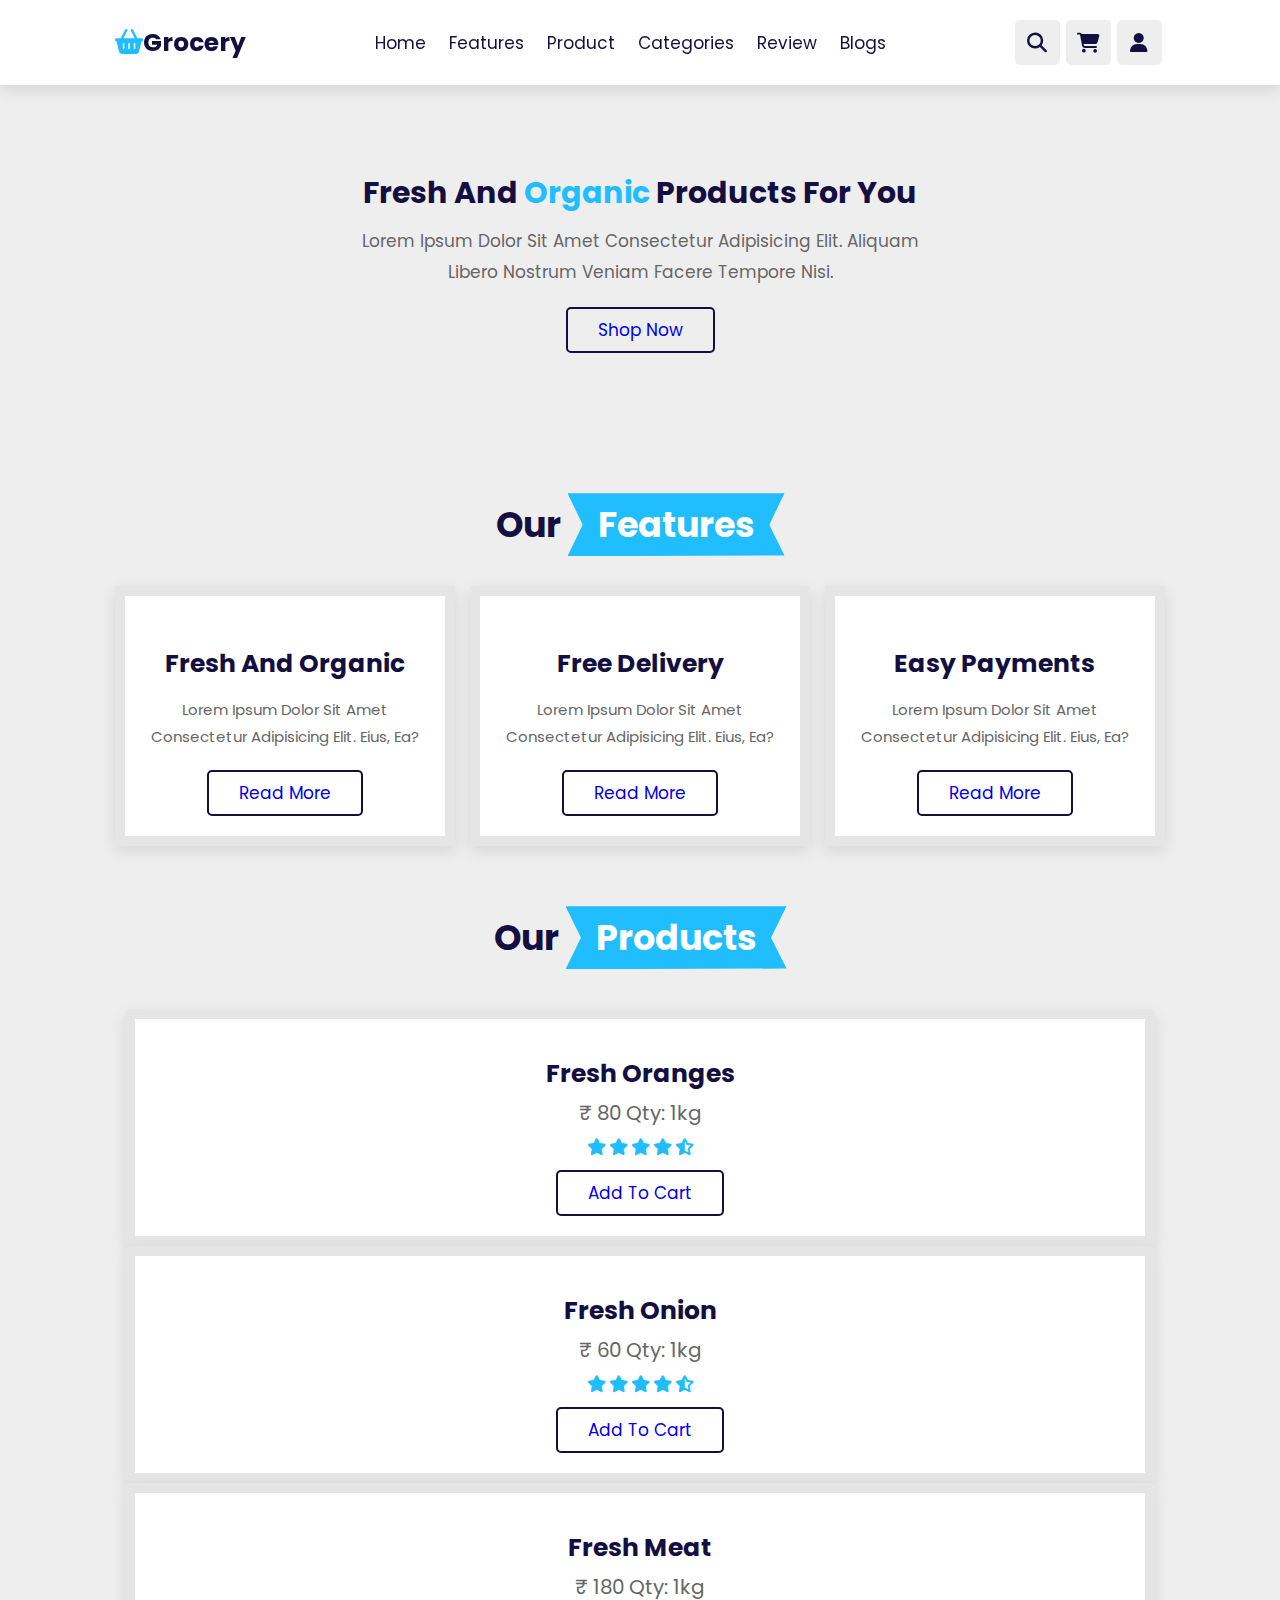
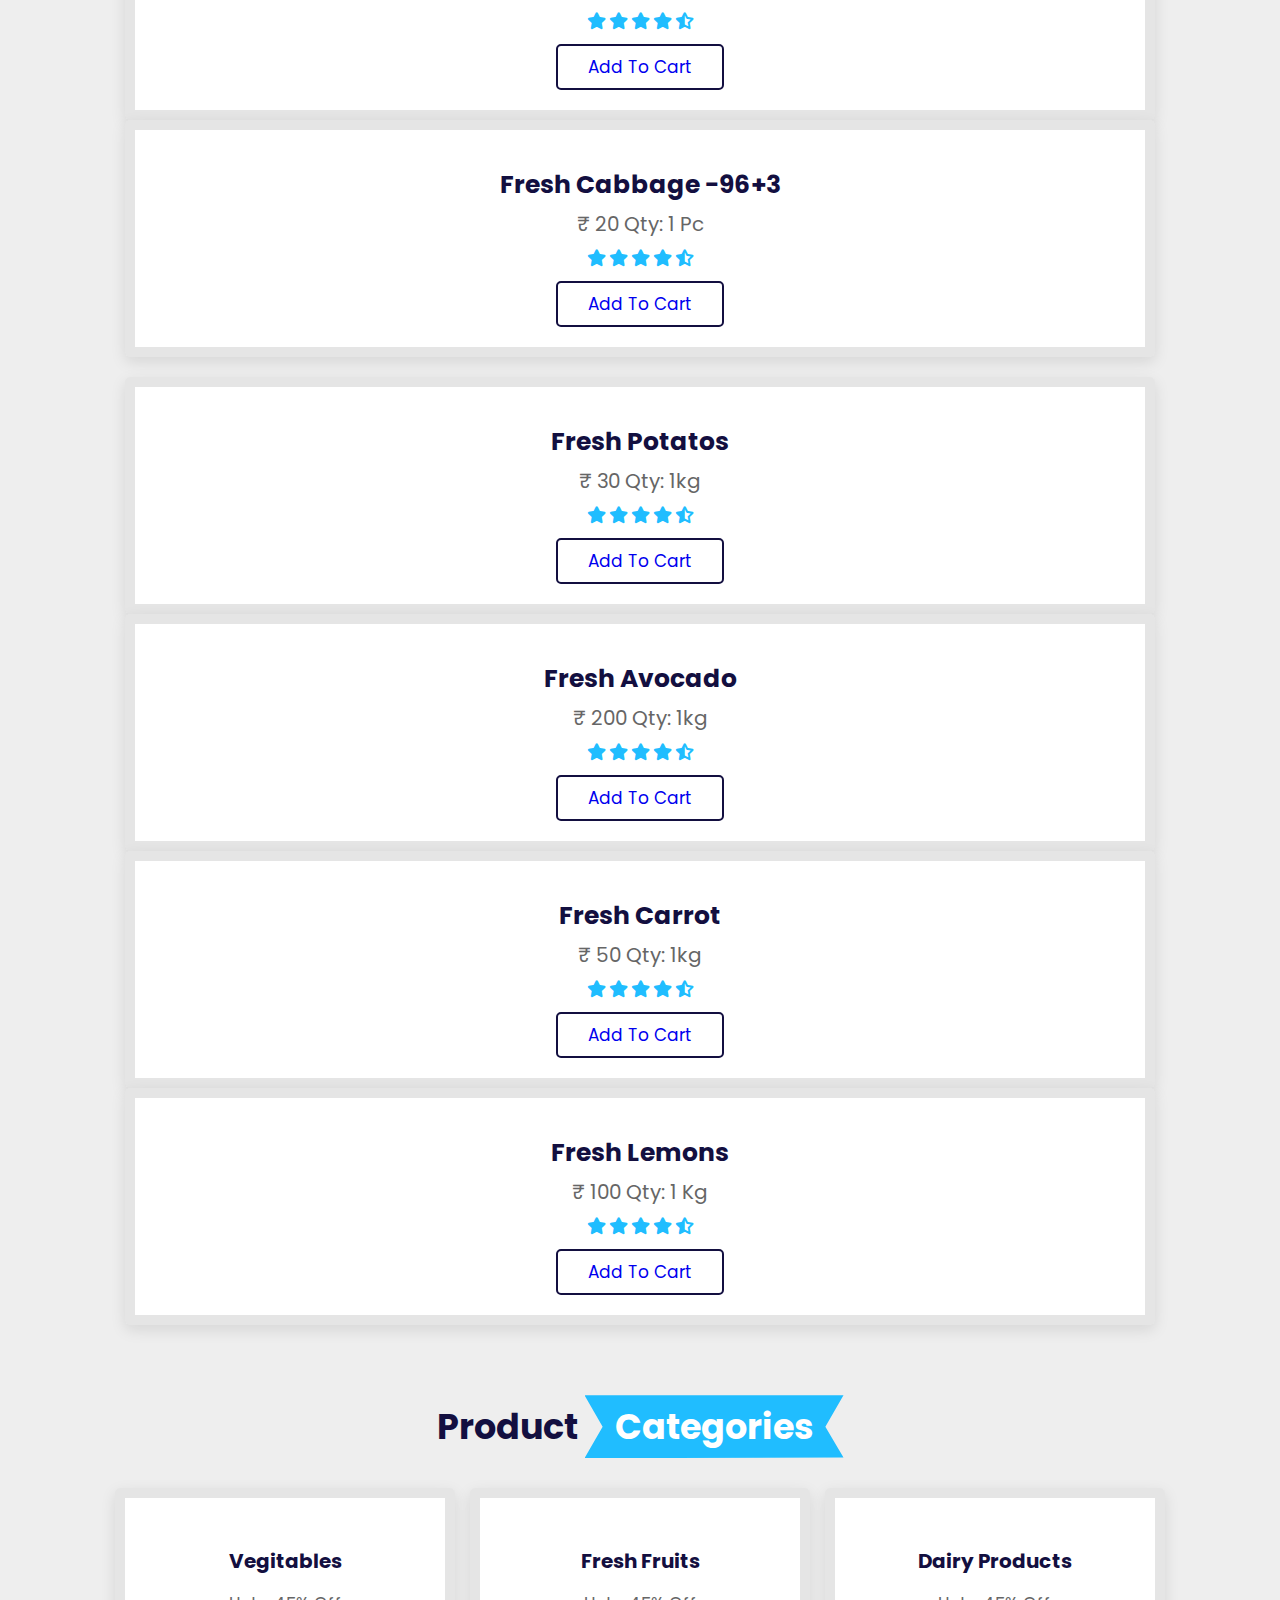
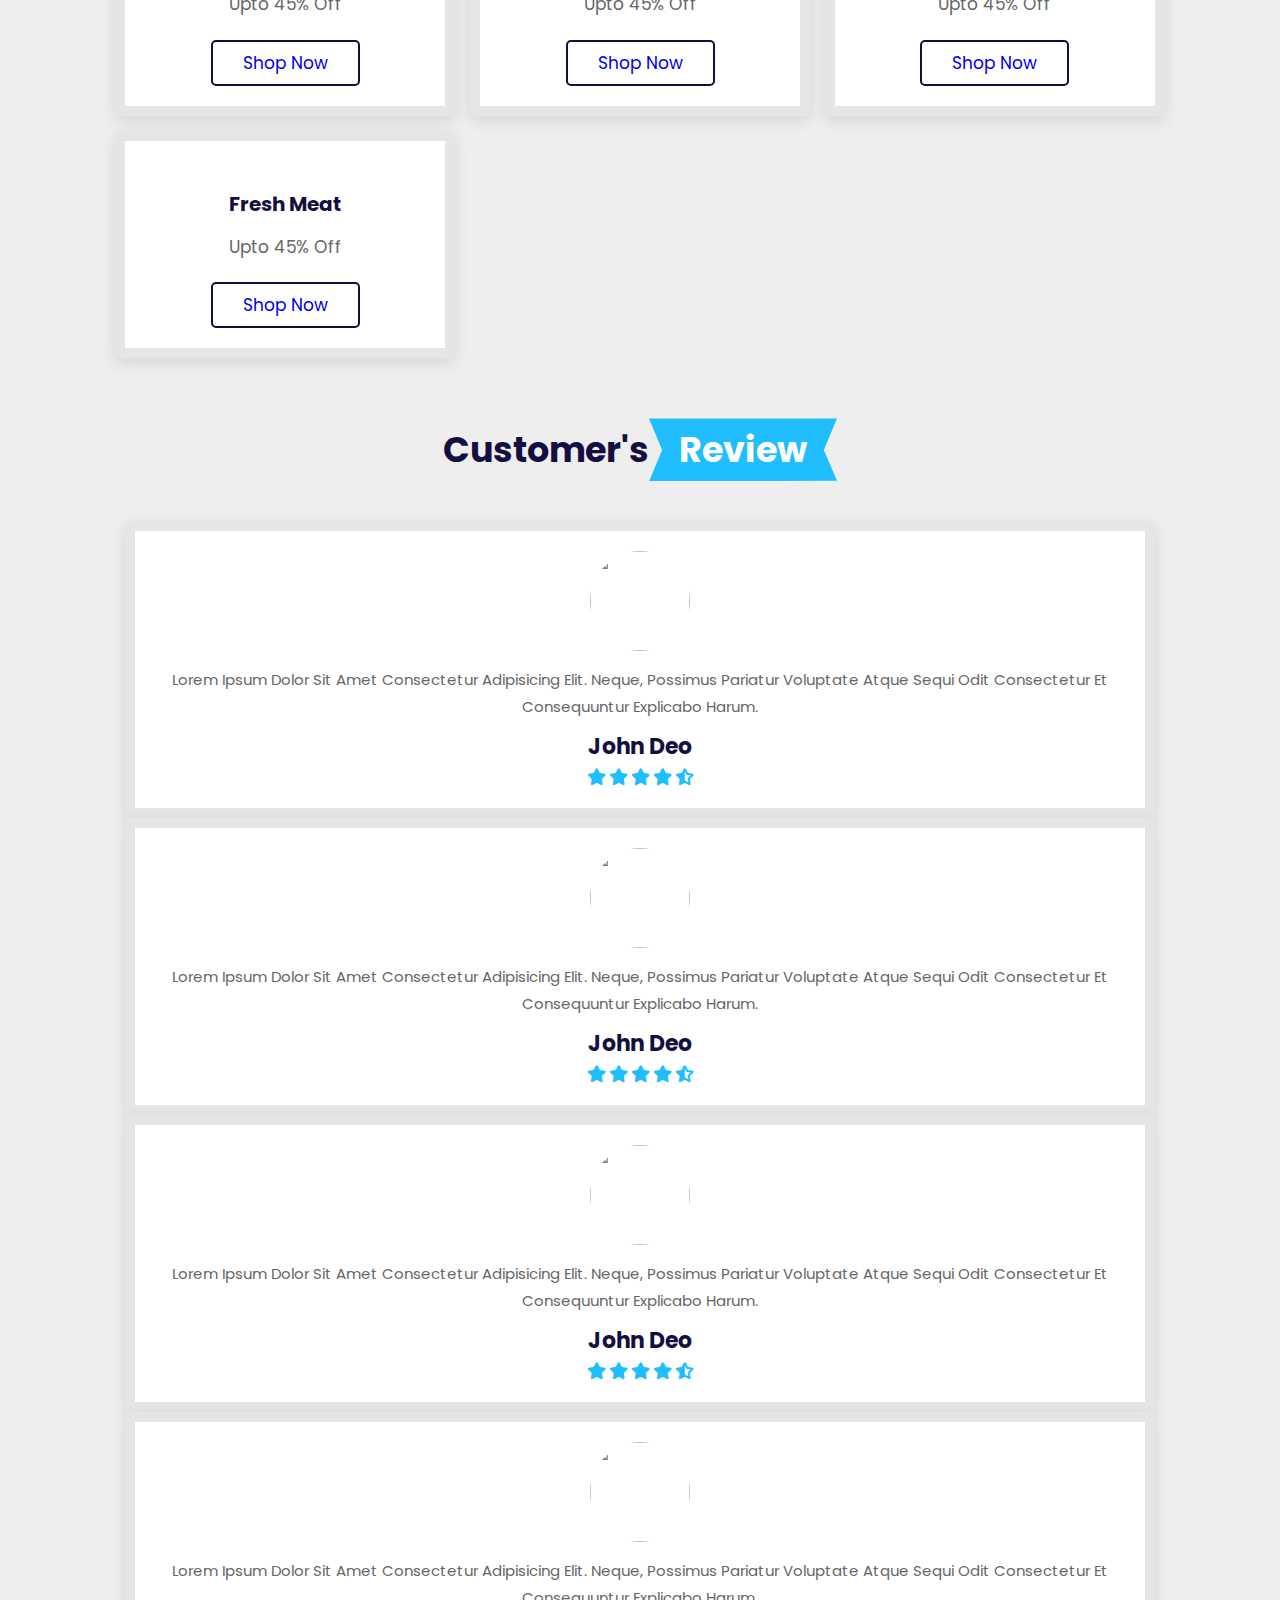
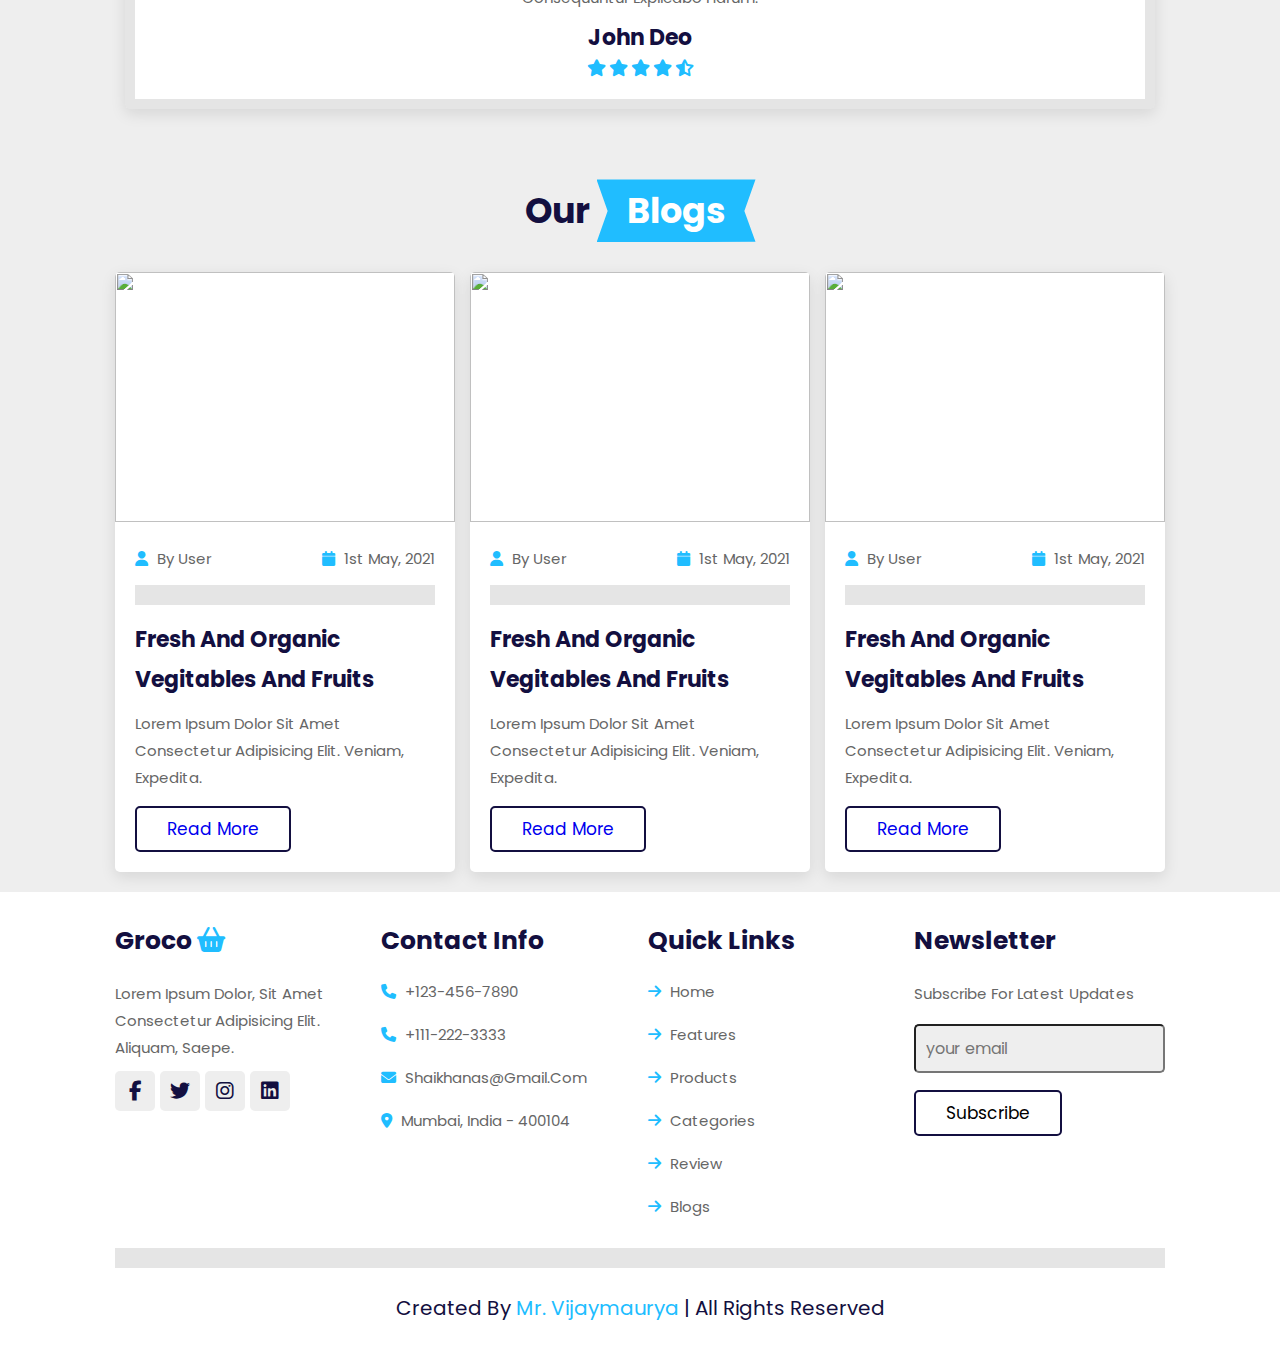
==== index.html @ 81fbfe4c "initial stage" ====
<!DOCTYPE html>
<html lang="en">
<head>
    <meta charset="UTF-8">
    <meta http-equiv="X-UA-Compatible" content="IE=edge">
    <meta name="viewport" content="width=device-width, initial-scale=1.0">
    <title>Grocery Store</title>

    <link rel="stylesheet" href="https://unpkg.com/swiper@7/swiper-bundle.min.css" />
    <!-- font awesome cdn  link -->
    <link rel="stylesheet" href="https://cdnjs.cloudflare.com/ajax/libs/font-awesome/6.2.1/css/all.min.css">


    <!-- Typed cdn -->

    <script src="https://cdn.jsdelivr.net/npm/typed.js@2.0.12"></script>
    <!-- Css link -->
    <link rel="stylesheet" href="style.css">

</head> 
<body>
    <!-- header section -->
    <header class="header">
        <a href="#" class="logo"><i class="fas fa-shopping-basket"></i>Grocery</a>

        <nav class="navbar">
            <a href="#home">Home</a>
            <a href="#features">Features</a>
            <a href="#products">Product</a>
            <a href="#categories">Categories</a>
            <a href="#review"">Review</a>
            <a href="#blog">Blogs</a>
        </nav>

        <div class="icons">
            <div class="fas fa-bars" id="menu-btn"></div>
            <div class="fas fa-search" id="search-btn"></div>
            <div class="fas fa-shopping-cart" id="cart-btn"></div>
            <div class="fas fa-user" id="login-btn"></div>
        </div>

        <form action="" class="search-form">

            <input type="search" id="search-box" placeholder="search here....">
            <label for="search-box" class="fas fa-search"></label>
        </form>

        <div class="shopping-cart">
            <div class="box">
                <i class="fas fa-trash"></i>
                <img src="images/cart-img-1.png" alt="">
                <div class="contetnt">
                    <h3>Watermelon</h3>
                    <span class="price">₹ 100 </span>
                    <span class="quantity">qty: 1</span>
                </div>
            </div>

                <div class="box">
                    <i class="fas fa-trash"></i>
                    <img src="images/cart-img-2.png" alt="">
                    <div class="contetnt">
                        <h3>Watermelon</h3>
                        <span class="price">₹ 40 </span>
                        <span class="quantity">qty: 1kg</span>
                    </div>
                </div>

                <div class="box">
                    <i class="fas fa-trash"></i>
                    <img src="images/cart-img-3.png" alt="">
                    <div class="contetnt">
                        <h3>Chicken</h3>
                        <span class="price">₹ 260 </span>
                        <span class="quantity">qty: 1kg</span>
                     </div>
                </div>


                <div class="total">total: ₹400</div>
                <a href="form.html" class="btn" target="_blank">Check out</a>



            </div>
        </div> 



        <form action="" class="login-form">
            <h3>login Now</h3>
            <input type="email" placeholder="your email" class="box">
            <input type="password" placeholder="your password" class="box">
            <p>forget your password <a href="#">click here</a></p>
            <p>don't have an account <a href="#">create now</a> </p>
            <input type="submit" value="login now"  class="btn">
        </form>
    </header> 

    <!-- Header Ends Here  -->
    

    <!-- Home Sections Starts  -->
    <section class="home" id="home">
        <div class="content">
            <h3 id="element" >fresh and <span>organic</span> products for you</h3>
        <p>Lorem ipsum dolor sit amet consectetur adipisicing elit. Aliquam libero nostrum veniam facere tempore nisi.</p>
        
            <a href="#" class="btn">shop now</a>
        </div>
    </section>
    <!-- Home Sections End Here  -->

    <!-- Features Sections Start here  -->

    <section class="features" id="features">
        <h1 class="heading">our <span>features</span></h1>

        <div class="box-container">
            <div class="box">
                <img src="images/feature-img-1.png" alt="">
                <h3>fresh and organic</h3>
                <p>Lorem ipsum dolor sit amet consectetur adipisicing elit. Eius, ea?</p>
                <a href="#" class="btn">read more</a>
            </div>

            <div class="box">
                <img src="images/feature-img-2.png" alt="">
                <h3>free Delivery</h3>
                <p>Lorem ipsum dolor sit amet consectetur adipisicing elit. Eius, ea?</p>
                <a href="#" class="btn">read more</a>
            </div>

            <div class="box">
                <img src="images/feature-img-3.png" alt="">
                <h3>easy payments</h3>
                <p>Lorem ipsum dolor sit amet consectetur adipisicing elit. Eius, ea?</p>
                <a href="#" class="btn">read more</a>
            </div>

        </div>
    </section>

    <!-- Features Sections Ends Here  -->


    <!-- Products section start Here   -->

    <section class="products" id="products">
        <h1 class="heading">our <span>products</span> </h1>

        <div class="swiper product-slider">
            <div class="swiper-wrapper">
                <div class="swiper-slide box">
                    <img src="images/product-1.png" alt="">
                    <h3>fresh oranges</h3>
                    <div class="prices">₹ 80 Qty: 1kg</div>
                    <div class="stars">
                        <i class="fas fa-star"></i>
                        <i class="fas fa-star"></i>
                        <i class="fas fa-star"></i>
                        <i class="fas fa-star"></i>
                        <i class="fas fa-star-half-alt"></i>
                    </div>
                    <a href="#" class="btn">add to cart</a>
                </div>



                <div class="swiper-slide box">
                    <img src="images/product-2.png" alt="">
                    <h3>fresh onion</h3>
                    <div class="prices">₹ 60 Qty: 1kg</div>
                    <div class="stars">
                        <i class="fas fa-star"></i>
                        <i class="fas fa-star"></i>
                        <i class="fas fa-star"></i>
                        <i class="fas fa-star"></i>
                        <i class="fas fa-star-half-alt"></i>
                    </div>
                    <a href="#" class="btn">add to cart</a>
                </div>


                <div class="swiper-slide box">
                    <img src="images/product-3.png" alt="">
                    <h3>fresh meat</h3>
                    <div class="prices">₹ 180 Qty: 1kg</div>
                    <div class="stars">
                        <i class="fas fa-star"></i>
                        <i class="fas fa-star"></i>
                        <i class="fas fa-star"></i>
                        <i class="fas fa-star"></i>
                        <i class="fas fa-star-half-alt"></i>
                    </div>
                    <a href="#" class="btn">add to cart</a>
                </div>

                <div class="swiper-slide box">
                    <img src="images/product-4.png" alt="">
                    <h3>fresh cabbage -96+3

                    </h3>
                    <div class="prices">₹ 20 Qty: 1 pc</div>
                    <div class="stars">
                        <i class="fas fa-star"></i>
                        <i class="fas fa-star"></i>
                        <i class="fas fa-star"></i>
                        <i class="fas fa-star"></i>
                        <i class="fas fa-star-half-alt"></i>
                    </div>
                    <a href="#" class="btn">add to cart</a>
                </div>


            </div>
        </div>



        <div class="swiper product-slider">
            <div class="swiper-wrapper">
                <div class="swiper-slide box">
                    <img src="images/product-5.png" alt="">
                    <h3>fresh potatos</h3>
                    <div class="prices">₹ 30 Qty: 1kg</div>
                    <div class="stars">
                        <i class="fas fa-star"></i>
                        <i class="fas fa-star"></i>
                        <i class="fas fa-star"></i>
                        <i class="fas fa-star"></i>
                        <i class="fas fa-star-half-alt"></i>
                    </div>
                    <a href="#" class="btn">add to cart</a>
                </div>



                <div class="swiper-slide box">
                    <img src="images/product-6.png" alt="">
                    <h3>fresh Avocado</h3>
                    <div class="prices">₹ 200 Qty: 1kg</div>
                    <div class="stars">
                        <i class="fas fa-star"></i>
                        <i class="fas fa-star"></i>
                        <i class="fas fa-star"></i>
                        <i class="fas fa-star"></i>
                        <i class="fas fa-star-half-alt"></i>
                    </div>
                    <a href="#" class="btn">add to cart</a>
                </div>


                <div class="swiper-slide box">
                    <img src="images/product-7.png" alt="">
                    <h3>fresh Carrot</h3>
                    <div class="prices">₹ 50 Qty: 1kg</div>
                    <div class="stars">
                        <i class="fas fa-star"></i>
                        <i class="fas fa-star"></i>
                        <i class="fas fa-star"></i>
                        <i class="fas fa-star"></i>
                        <i class="fas fa-star-half-alt"></i>
                    </div>
                    <a href="#" class="btn">add to cart</a>
                </div>

                <div class="swiper-slide box">
                    <img src="images/product-8.png" alt="">
                    <h3>fresh lemons</h3>
                    <div class="prices">₹ 100 Qty: 1 kg</div>
                    <div class="stars">
                        <i class="fas fa-star"></i>
                        <i class="fas fa-star"></i>
                        <i class="fas fa-star"></i>
                        <i class="fas fa-star"></i>
                        <i class="fas fa-star-half-alt"></i>
                    </div>
                    <a href="#" class="btn">add to cart</a>
                </div>


            </div>
        </div>
    </section>

    <!-- Products section Ends Here   -->



    <!-- Categories  start here -->

    <section class="categories" id="categories">

        <h1 class="heading"> product <span>categories</span> </h1>
    
        <div class="box-container">
    
            <div class="box">
                <img src="images/cat-1.png" alt="">
                <h3>vegitables</h3>
                <p>upto 45% off</p>
                <a href="#" class="btn">shop now</a>
            </div>
    
            <div class="box">
                <img src="images/cat-2.png" alt="">
                <h3>fresh fruits</h3>
                <p>upto 45% off</p>
                <a href="#" class="btn">shop now</a>
            </div>
    
            <div class="box">
                <img src="images/cat-3.png" alt="">
                <h3>dairy products</h3>
                <p>upto 45% off</p>
                <a href="#" class="btn">shop now</a>
            </div>
    
            <div class="box">
                <img src="images/cat-4.png" alt="">
                <h3>fresh meat</h3>
                <p>upto 45% off</p>
                <a href="#" class="btn">shop now</a>
            </div>

            
            <!-- <div class="box">
                <img src="images/cat-5.png" alt="">
                <h3>Chocolates</h3>
                <p>upto 15% off</p>
                <a href="#" class="btn">shop now</a>
            </div> -->
    
        </div>
    
    </section>
        <!-- Categories Sections ends here  -->

        <!-- Review Sections Start here  -->
        <section class="review" id="review">

            <h1 class="heading">customer's<span>review</span> </h1>
            <div class="swiper review-slider">
                  <div class="swiper-wrapper swiper-slide">
                        <div class="swiper-slide box">
                            <img src="images/pic-1.png" alt="">
                            <p>Lorem ipsum dolor sit amet consectetur adipisicing elit.
                            Neque, possimus pariatur voluptate atque sequi odit consectetur et consequuntur explicabo harum.</p>    

                            <h3>john deo</h3>
                            <div class="stars">
                                <i class="fas fa-star"></i>
                                <i class="fas fa-star"></i>
                                <i class="fas fa-star"></i>
                                <i class="fas fa-star"></i>
                                <i class="fas fa-star-half-alt"></i>
                            </div>
                        </div>

                        <div class="swiper-slide box">
                            <img src="images/pic-2.png" alt="">
                            <p>Lorem ipsum dolor sit amet consectetur adipisicing elit.
                            Neque, possimus pariatur voluptate atque sequi odit consectetur et consequuntur explicabo harum.</p>    

                            <h3>john deo</h3>
                            <div class="stars">
                                <i class="fas fa-star"></i>
                                <i class="fas fa-star"></i>
                                <i class="fas fa-star"></i>
                                <i class="fas fa-star"></i>
                                <i class="fas fa-star-half-alt"></i>
                            </div>
                        </div>

                        <div class="swiper-slide box">
                            <img src="images/pic-3.png" alt="">
                            <p>Lorem ipsum dolor sit amet consectetur adipisicing elit.
                            Neque, possimus pariatur voluptate atque sequi odit consectetur et consequuntur explicabo harum.</p>    

                            <h3>john deo</h3>
                            <div class="stars">
                                <i class="fas fa-star"></i>
                                <i class="fas fa-star"></i>
                                <i class="fas fa-star"></i>
                                <i class="fas fa-star"></i>
                                <i class="fas fa-star-half-alt"></i> 
                            </div>
                        </div>
                        <div class="swiper-slide box">
                            <img src="images/pic-4.png" alt="">
                            <p>Lorem ipsum dolor sit amet consectetur adipisicing elit.
                            Neque, possimus pariatur voluptate atque sequi odit consectetur et consequuntur explicabo harum.</p>    

                            <h3>john deo</h3>
                            <div class="stars">
                                <i class="fas fa-star"></i>
                                <i class="fas fa-star"></i>
                                <i class="fas fa-star"></i>
                                <i class="fas fa-star"></i>
                                <i class="fas fa-star-half-alt"></i> 
                            </div>
                        </div>


                  </div>
            </div>
        </section>

        <!-- Review Sections Ends here  -->
        <!-- blogs section starts  -->

<section class="blogs" id="blog">

    <h1 class="heading"> our <span>blogs</span> </h1>

    <div class="box-container">

        <div class="box">
            <img src="images/blog-1.jpg" alt="">
            <div class="content">
                <div class="icons">
                    <a href="#"> <i class="fas fa-user"></i> by user </a>
                    <a href="#"> <i class="fas fa-calendar"></i> 1st may, 2021 </a>
                </div>
                <h3>fresh and organic vegitables and fruits</h3>
                <p>Lorem ipsum dolor sit amet consectetur adipisicing elit. Veniam, expedita.</p>
                <a href="#" class="btn">read more</a>
            </div>
        </div>

        <div class="box">
            <img src="images/blog-2.jpg" alt="">
            <div class="content">
                <div class="icons">
                    <a href="#"> <i class="fas fa-user"></i> by user </a>
                    <a href="#"> <i class="fas fa-calendar"></i> 1st may, 2021 </a>
                </div>
                <h3>fresh and organic vegitables and fruits</h3>
                <p>Lorem ipsum dolor sit amet consectetur adipisicing elit. Veniam, expedita.</p>
                <a href="#" class="btn">read more</a>
            </div>
        </div>

        <div class="box">
            <img src="images/blog-3.jpg" alt="">
            <div class="content">
                <div class="icons">
                    <a href="#"> <i class="fas fa-user"></i> by user </a>
                    <a href="#"> <i class="fas fa-calendar"></i> 1st may, 2021 </a>
                </div>
                <h3>fresh and organic vegitables and fruits</h3>
                <p>Lorem ipsum dolor sit amet consectetur adipisicing elit. Veniam, expedita.</p>
                <a href="#" class="btn">read more</a>
            </div>
        </div>

    </div>

</section>

<!-- blogs section ends -->

<!-- footer section starts  -->

<section class="footer">

    <div class="box-container">

        <div class="box">
            <h3> groco <i class="fas fa-shopping-basket"></i> </h3>
            <p>Lorem ipsum dolor, sit amet consectetur adipisicing elit. Aliquam, saepe.</p>
            <div class="share">
                <a href="#" class="fab fa-facebook-f"></a>
                <a href="#" class="fab fa-twitter"></a>
                <a href="#" class="fab fa-instagram"></a>
                <a href="#" class="fab fa-linkedin"></a>
            </div>
        </div>

        <div class="box">
            <h3>contact info</h3>
            <a href="#" class="links"> <i class="fas fa-phone"></i> +123-456-7890 </a>
            <a href="#" class="links"> <i class="fas fa-phone"></i> +111-222-3333 </a>
            <a href="#" class="links"> <i class="fas fa-envelope"></i> shaikhanas@gmail.com </a>
            <a href="#" class="links"> <i class="fas fa-map-marker-alt"></i> mumbai, india - 400104 </a>
        </div>

        <div class="box">
            <h3>quick links</h3>
            <a href="#" class="links"> <i class="fas fa-arrow-right"></i> home </a>
            <a href="#" class="links"> <i class="fas fa-arrow-right"></i> features </a>
            <a href="#" class="links"> <i class="fas fa-arrow-right"></i> products </a>
            <a href="#" class="links"> <i class="fas fa-arrow-right"></i> categories </a>
            <a href="#" class="links"> <i class="fas fa-arrow-right"></i> review </a>
            <a href="#" class="links"> <i class="fas fa-arrow-right"></i> blogs </a>
        </div>

        <div class="box">
            <h3>newsletter</h3>
            <p>subscribe for latest updates</p>
            <input type="email" placeholder="your email" class="email">
            <input type="submit" value="subscribe" class="btn">
            <img src="images/payment.png" class="payment-img" alt="">
        </div>

    </div>

    <div class="credit"> created by <span> mr. Vijaymaurya </span> | all rights reserved </div>

</section>

<!-- footer section ends -->


 
    <script src="https://unpkg.com/swiper@7/swiper-bundle.min.js"></script>
    <!--  JS File Link -->
    <script src="script.js"></script>
</body>
</html>
---- style.css ----
@import url('https://fonts.googleapis.com/css2?family=Poppins:wght@100;300;400;500;600&family=Public+Sans:wght@300;400&display=swap');


:root{
    --blue:#20bdff;
    --black:#130f40;
    --light-color:#666;
    --box-shadow:0 .5rem 1.5rem rgba(0,0,0,.1);
    --border:2rem solid rgba(0,0,0,.1);
    --outline:1rem solid rgba(0,0,0,.1);
    --outline-hover:.2rem solid var(--black);
}
*{
    font-family: 'Poppins', sans-serif;
    margin: 0;
    padding: 0;
    box-sizing: border-box;
    text-decoration: none;
    text-transform: capitalize;
    transition: all .2s linear;


}

html{
    font-size: 62.5%;
    overflow-x:hidden;
    scroll-behavior: smooth;
    scroll-padding-top: 7rem;
}

body{
    background: #eee;
}

section{
    padding: 2rem 9%;
}


.heading{
    text-align: center;
    padding: 2rem 0;
    padding-bottom: 3rem;
    font-size: 3.5rem;
    color: var(--black);
    
}

.heading span{
    background: var(--blue);
    color: #fff;
    display: inline-block;
    padding:.5rem 3rem;
    clip-path: polygon(100% 0, 93% 50%,100% 99% , 0% 100% , 7% 50%, 0% 0%) ;
}














/* Heder section css */

.btn{
    margin-top: 1rem;
    display: inline-block;
    padding: .8rem 3rem;
    font-size: 1.7rem;
    border-radius: .5rem;
    border: .2rem solid var(--black);
    cursor: pointer;
    background: none;

}


.btn:hover{
    background:var(--blue);
    color: #fff;
}
.header{
    position: fixed;
    top: 0; left:0; right:0;
    z-index: 1000;
    display: flex;
    align-items: center;
    justify-content: space-between;
    padding: 2rem 9%;
    background: #fff;
    box-shadow: var(--box-shadow);

}

.header .logo{
    font-size: 2.5rem;
    font-weight: bolder;
    color: var(--black);
}

.header .logo i{
    color: var(--blue);
}


.header .navbar a{
    font-size: 1.7rem;
    margin:0 1rem;
    color: var(--black);
}

.header .navbar a:hover{
    color: var(--blue);
}

.header .icons div{

    height: 4.5rem;
    width: 4.5rem;
    line-height: 4.5rem;
    border-radius: .5rem;
    background: #eee;
    color: var(--black);
    font-size: 2rem;
    margin-right: .3rem;
    text-align: center; 
    cursor: pointer; 
}

.header .icons div:hover{
    background: var(--blue);
    color: #fff;
}

#menu-btn{
    display: none;
}

.header .search-form{
    position: absolute;
    top:110%; right:-110%;
    width: 50rem;
    height:5rem;
    background: #fff;
    border-radius: .5rem;
    overflow: hidden;
    display: flex;
    align-items: center;
    box-shadow: var(--box-shadow);
}

.header .search-form.active{
    right:2rem;
    transition: .4s linear;
}

.header .search-form input{
    height:100%;
    width:100%;
    background: none;
    text-transform: none;
    font-size: 1.6rem;
    color:var(--black);
    padding:0 1.5rem;
    border: none;
}

.header .search-form label{
    font-size: 2.2rem;
    padding-right: 1.5rem;
    color:var(--black);
    cursor: pointer;
}

.header .search-form label:hover{
    color:var(--blue);
}


.header .shopping-cart{
    position: absolute;
    top:110%;
    right:-110%;
    padding: 1rem;
    border-radius: .5rem;
    box-shadow: var(--box-shadow);
    width: 35rem;
    background: #fff;
    
}

.header .shopping-cart.active{
    right: 2rem;
    transition: .4s linear;
}

.header .shopping-cart .box{
    display: flex;
    align-items: center;
    gap: 1rem;
    position: relative;
    margin: 1rem 0;

}

.header .shopping-cart .box img{
    height: 10rem;

}

.header .shopping-cart .box .fa-trash{
    font-size: 2rem;
    position:absolute;
    top: 50%;
    right: 2rem;
    cursor: pointer;
    color: var(--light-color);
    transform: translateY(-50%);

}

.header .shopping-cart .box .fa-trash:hover{
    color: var(--blue);
}


.header .shopping-cart .box .contetnt{
    color: var(--black);
    font-size: 1.7rem;
    padding-bottom: 1rem;

}

.header .shopping-cart .box .contetnt h3{
    color: var(--black);
    font-size: 1.7rem;
    padding-bottom: 1rem;

}

.header .shopping-cart .box .contetnt span{
    color: var(--light-color);
    font-size: 1.5rem;
    
}

.header .shopping-cart .box .contetnt{
    color: var(--black);
    font-size: 1.7rem;
    padding-bottom: 1rem;

}

.header .shopping-cart .box .contetnt .quantity{
    padding-left: 1rem;
}

.header .shopping-cart .total{
    font-size: 2.5rem;
    padding: 1rem 0;
    text-align: center;
    color: var(--black);
}

.header .shopping-cart .btn{
    display: block;
    text-align: center;
    margin: 1rem 0;

}

.header .login-form{
    position: absolute;
    top: 110%;
    right: -110%;
    width: 30rem;
    box-shadow: var(--box-shadow);
    padding: 2rem;
    border-radius: .5rem;
    background: #fff;
    text-align: center;

}

.header .login-form.active{
    right: 2rem;
    transition: .4s linear;
}


.header .login-form h3{
    font-size: 2.5rem;
    text-transform: capitalize;
    color: var(--black);
}
.header .login-form .box{
    width: 100%;
    margin: .7rem 0;
    background:#eee;
    border-radius: .5rem;
    padding: 1rem;
    border: none;
    font-size: 1.6rem;
    color: var(--black);
    text-transform: none;
}

.header .login-form p{
    font-size:1.4rem;
    padding: .5rem 0;
    color: var(--light-color);
}

.header .login-form p a{
    color: var(--blue);
    text-decoration: underline;
}

/*  Header Sections Start Here  */





/*  Home Sections Start Here  */

.home{
    display: flex;
    align-items: center;
    justify-content: center;
    background: url("images/banner-bg.webp") no-repeat;
    background-position: center;
    background-size: cover;
    padding-top: 17rem;
    padding-bottom: 10rem;
}

.home .content{
    text-align: center;
    width:60rem;
}

.home .content h3{
    color:var(--black);
    font-size: 3rem;
}

.home .content h3 span{
    color:var(--blue);
}

.home .content p{
    color:var(--light-color);
    font-size: 1.7rem;
    padding:1rem 0;
    line-height: 1.8;
}

/* Home section ends Here  */





/* Features Section Start Here  */
.features .box-container{
    display: grid;
    grid-template-columns: repeat(auto-fit, minmax(30rem, 1fr));
    gap:1.5rem;
}

.features .box-container .box{
    padding:3rem 2rem;
    background: #fff;
    outline: var(--outline);
    outline-offset: -1rem;
    text-align: center;
    box-shadow: var(--box-shadow);
}

.features .box-container .box:hover{
    outline: var(--outline-hover);
    outline-offset: 0rem;
}

.features .box-container .box img{
    margin:1rem 0;
    height: 15rem;
}

.features .box-container .box h3{
    font-size: 2.5rem;
    line-height: 1.8;
    color:var(--black);
}

.features .box-container .box p{
    font-size: 1.5rem;
    line-height: 1.8;
    color:var(--light-color);
    padding:1rem 0;
}

/*  Features Sections End Here  */


/*  Products Sections start Here  */

.products .product-slider{
    padding: 1rem;

}

.products .product-slider:first-child{
    margin-bottom: 2rem;

}


.products .product-slider .box{
    background: #fff;
    border-radius: .5rem;
    text-align: center;
    padding: 3rem 2rem;
    outline-offset: -1rem;
    outline:var(--outline);
    box-shadow: var(--box-shadow);
    transition: .2s linear;
}


.products .product-slider .box:hover{
    outline-offset: 0rem;
    outline: var(--outline-hover);

}

.products .product-slider .box img{
    height: 20rem;
    
}

.products .product-slider .box h3{
    font-size:2.5rem ;
    color: var(--black);
}


.products .product-slider .box .prices{
    font-size:2rem ;
    color: var(--light-color);
    padding: .5rem 0;
}

.products .product-slider .box .stars i{
    font-size:1.7rem ;
    color: var(--blue);
    padding: .5rem 0;
}


/* features Sections End Here  */



/* Categories sections start here */
.categories .box-container{
    display: grid;
    grid-template-columns: repeat(auto-fit, minmax(26rem, 1fr));
    gap:1.5rem;
}

.categories .box-container .box{
    padding:3rem 2rem;
    border-radius: .5rem;
    background:#fff;
    box-shadow: var(--box-shadow);
    outline:var(--outline);
    outline-offset: -1rem;
    text-align: center;
}

.categories .box-container .box:hover{
    outline:var(--outline-hover);
    outline-offset: 0rem;
}

.categories .box-container .box img{
    margin:1rem 0;
    height:15rem;
}

.categories .box-container .box h3{
   font-size: 2rem;
   color:var(--black);
   line-height: 1.8;
}

.categories .box-container .box p{
    font-size: 1.7rem;
    color:var(--light-color);
    line-height: 1.8;
    padding:1rem 0;
}


/* Categories sections end here */


/* Review Sections Start Here */

.review .review-slider{
    padding: 1rem;
}

.review .review-slider .box{
    background: #fff;
    border-radius: .5rem;
    text-align: center;
    padding: 3rem 2rem;
    outline-offset: -1rem;
    outline:var(--outline);
    box-shadow: var(--box-shadow);
    transition: .2s linear;

}
.review .review-slider .box:hover{
    outline:var(--outline-hover);
    outline-offset: 0rem;
}
.review .review-slider .box img{

    height: 10rem;
    width: 10rem;
    border-radius: 50%;
}

.review .review-slider .box p{
    padding: 1rem 0;
    font-size: 1.5rem;
    line-height: 1.8;
    color: var(--light-color);

}

.review .review-slider .box h3{
    font-size: 2.2rem;
    padding-bottom:.5rem;
    color: var(--black);
}

.review .review-slider .box .stars i{
   color: var(--blue);
   font-size: 1.7rem;
}
/* Review Sections Start Here */


/* Blogs Start Here  */
.blogs .box-container{
    display: grid;
    grid-template-columns: repeat(auto-fit, minmax(30rem, 1fr));
    gap:1.5rem;
}

.blogs .box-container .box{
    overflow: hidden;
    border-radius: .5rem;
    box-shadow: var(--box-shadow);
    background:#fff;
}

.blogs .box-container .box img{
    height:25rem;
    width:100%;
    object-fit: cover;
}

.blogs .box-container .box .content{
    padding:2rem;
}

.blogs .box-container .box .content .icons{
    display: flex;
    align-items: center;
    justify-content: space-between;
    padding-bottom: 1.5rem;
    margin-bottom: 1rem;
    border-bottom: var(--border);
}

.blogs .box-container .box .content .icons a{
    color:var(--light-color);
    font-size: 1.5rem;
}

.blogs .box-container .box .content .icons a:hover{
    color:var(--black);
}

.blogs .box-container .box .content .icons a i{
    color:var(--blue);
    padding-right: .5rem;
}

.blogs .box-container .box .content h3{
    line-height: 1.8;
    color:var(--black);
    font-size: 2.2rem;
    padding:.5rem 0;
}

.blogs .box-container .box .content p{
    line-height: 1.8;
    color:var(--light-color);
    font-size: 1.5rem;
    padding:.5rem 0;
}

/* Blogs Ends Here */

/* Footer start here  */
.footer{
    background: #fff;
}

.footer .box-container{
    display: grid;
    grid-template-columns: repeat(auto-fit, minmax(25rem, 1fr));
    gap:1.5rem;
}

.footer .box-container .box h3{
    font-size: 2.5rem;
    color:var(--black);
    padding:1rem 0;
}

.footer .box-container .box h3 i{
    color:var(--blue);
}

.footer .box-container .box .links{
    display: block;
    font-size: 1.5rem;
    color:var(--light-color);
    padding:1rem 0;
}

.footer .box-container .box .links i{
    color:var(--blue);
    padding-right: .5rem;
}

.footer .box-container .box .links:hover i{
    padding-right: 2rem;
}


.footer .box-container .box p{
    line-height: 1.8;
    font-size: 1.5rem;
    color:var(--light-color);
    padding:1rem 0;
}

.footer .box-container .box .share a{
    height:4rem;
    width:4rem;
    line-height:4rem;
    border-radius: .5rem;
    font-size: 2rem;
    color:var(--black);
    margin-right: .2rem;
    background: #eee;
    text-align: center;
}

.footer .box-container .box .share a:hover{
    background: var(--blue);
    color: #fff;
}

.footer .box-container .box .email{
    width: 100%;
    margin:.7rem 0;
    padding:1rem;
    border-radius: .5rem;
    background: #eee;
    font-size: 1.6rem;
    color:var(--black);
    text-transform: none;
}

.footer .box-container .box .payment-img{
    margin-top: 2rem;
    height: 3rem;
    display: block;
}

.footer .credit{
    text-align: center;
    margin-top: 2rem;
    padding:1rem;
    padding-top: 2.5rem;
    font-size: 2rem;
    color:var(--black);
    border-top: var(--border);
}

.footer .credit span{
    color:var(--blue);
}
/* Footer Ends Here  */





/* media queriess */

@media(max-width:991px){
    html{
        font-size: 55%;
    }
    .header{
        padding: 2rem;
    }

    section{
        padding: 2rem 9%;
    }
}

@media(max-width:768px)
{

    #menu-btn{
        display: inline-block;
    }

    .header .search-form
    {
        width: 90%;
    }
    



    .header .navbar{
        position: absolute;
        top: 110%;
        right: -110%;
        box-shadow: var(--box-shadow);
        border-radius: .5rem;
        background: #fff;

    }

    .header .navbar.active{
        right: 2rem;
        transition: .4s linear;
    }

    .header .navbar a{
        font-size: 2rem;
        margin: 2rem 2.5rem;
        display: block;
    }
}

@media(max-width:450px){
    html{
        font-size: 55%;
    }

    .heading{
        font: size 2.5rem; 
    }
}
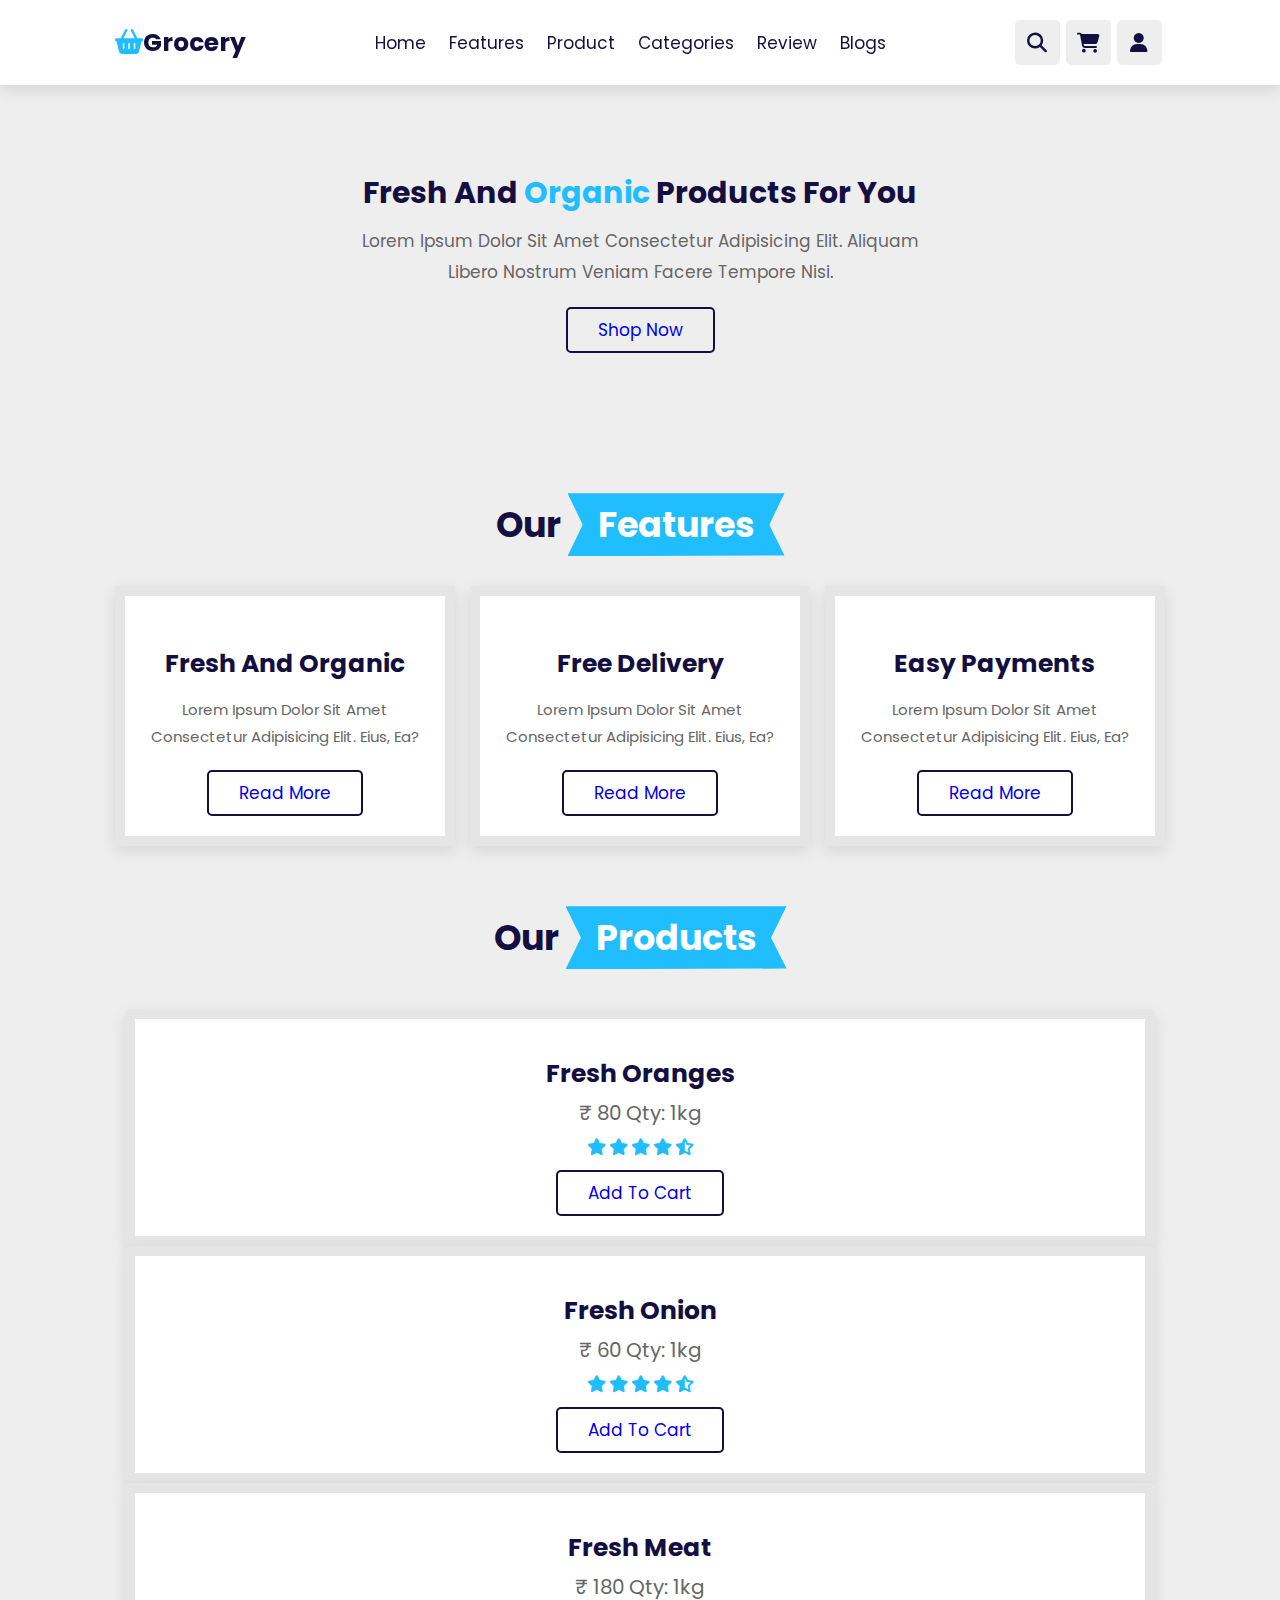
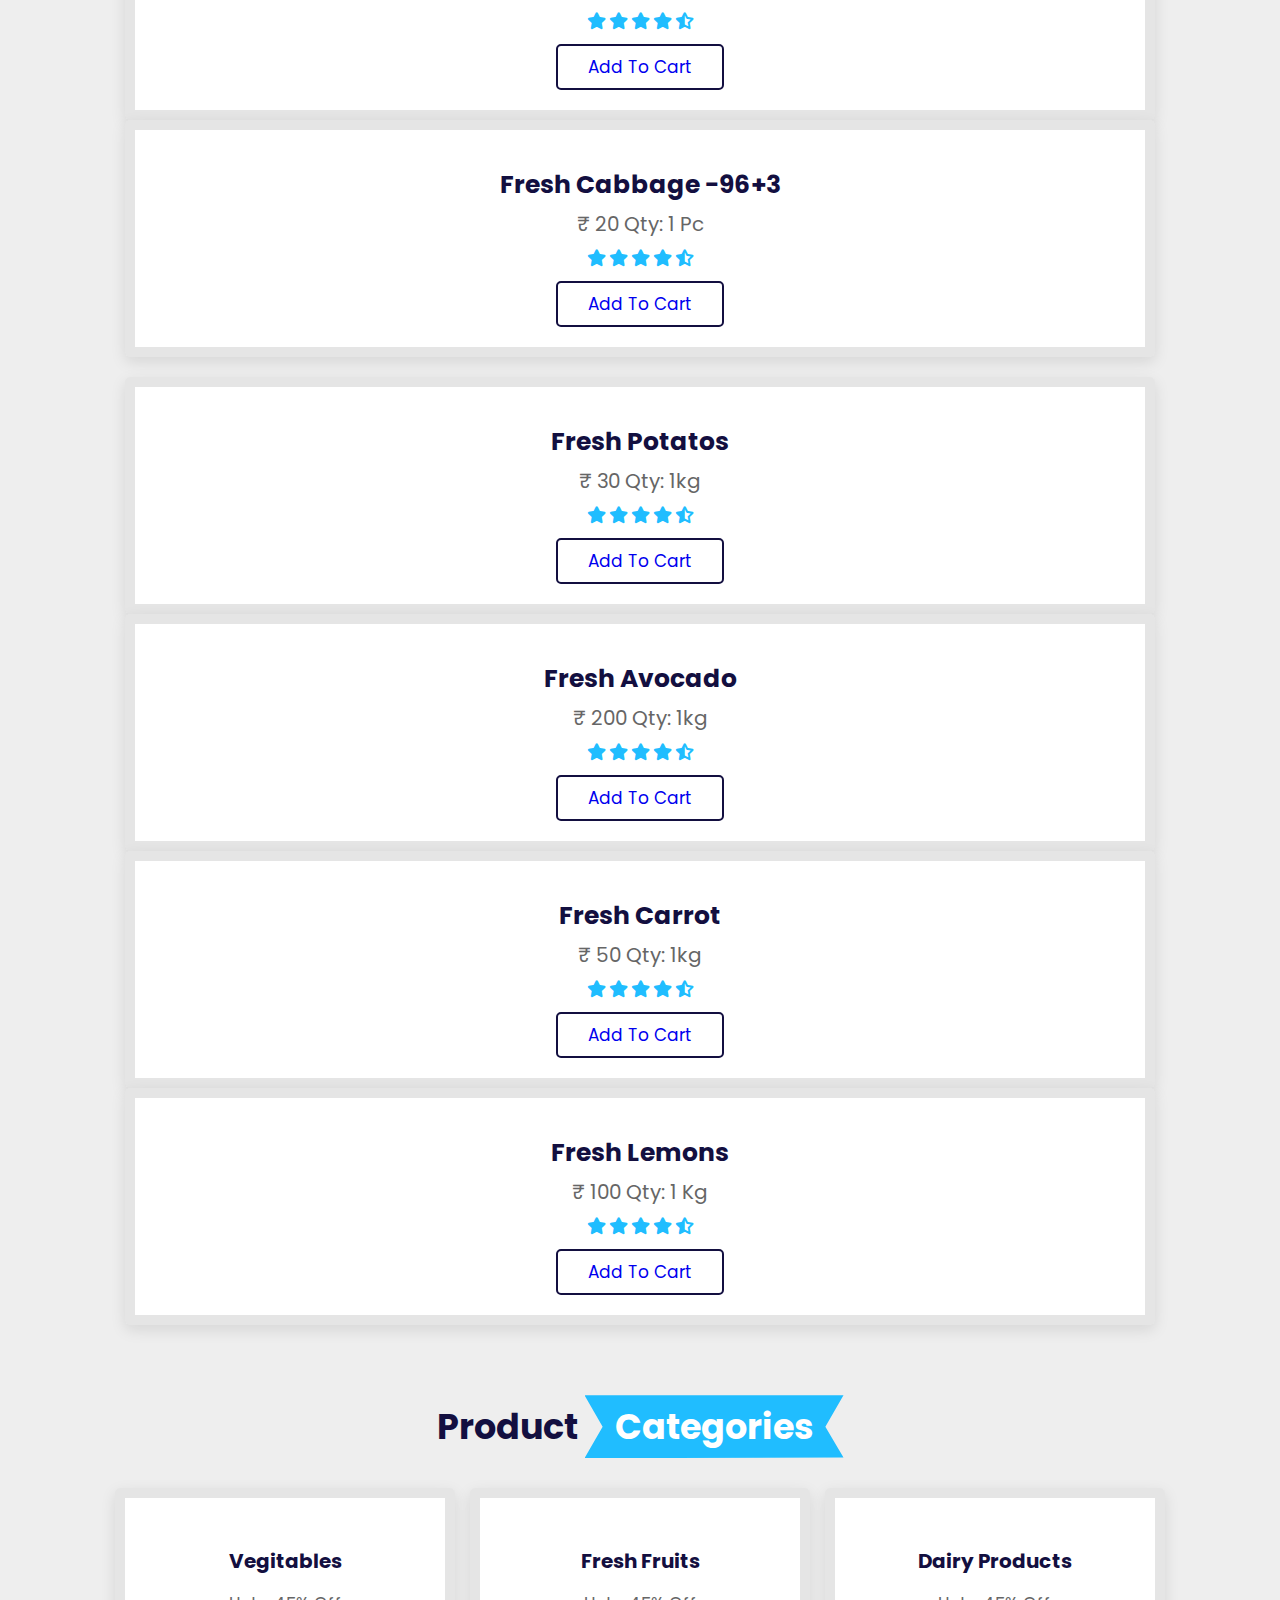
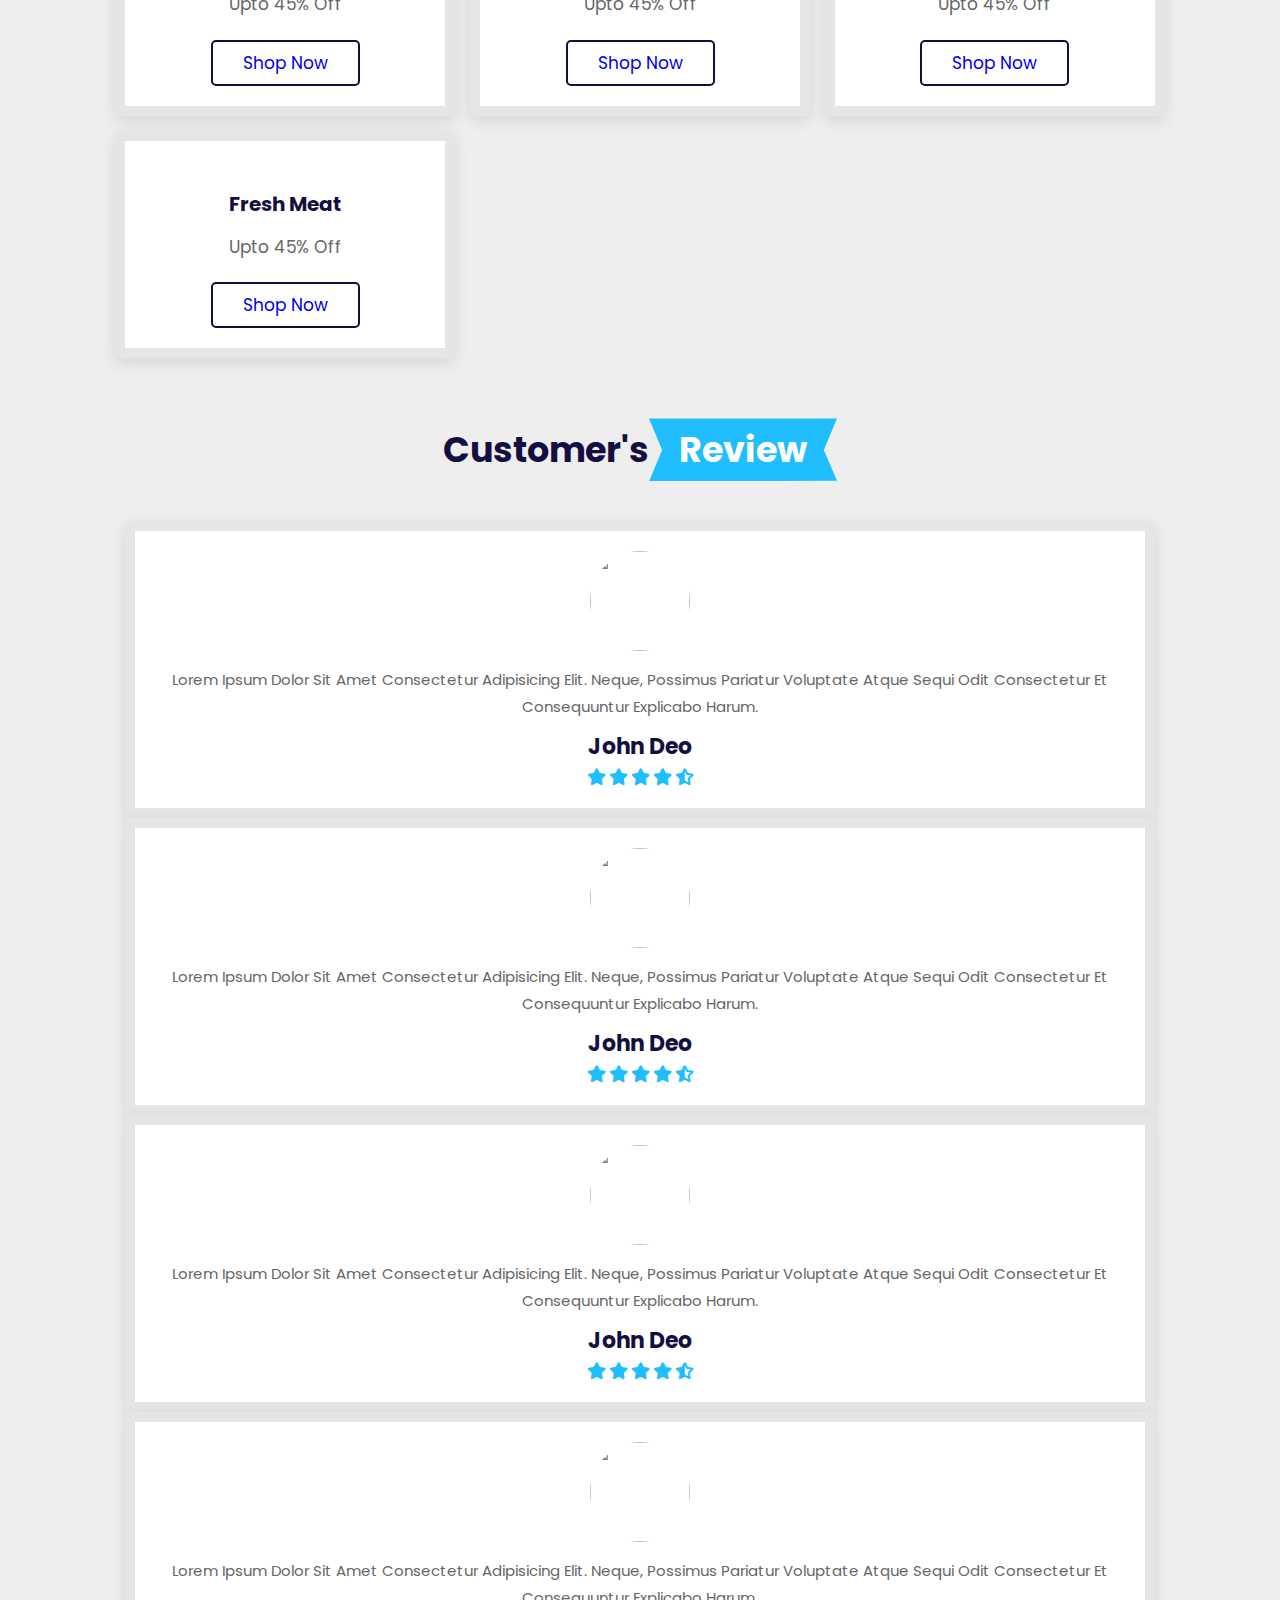
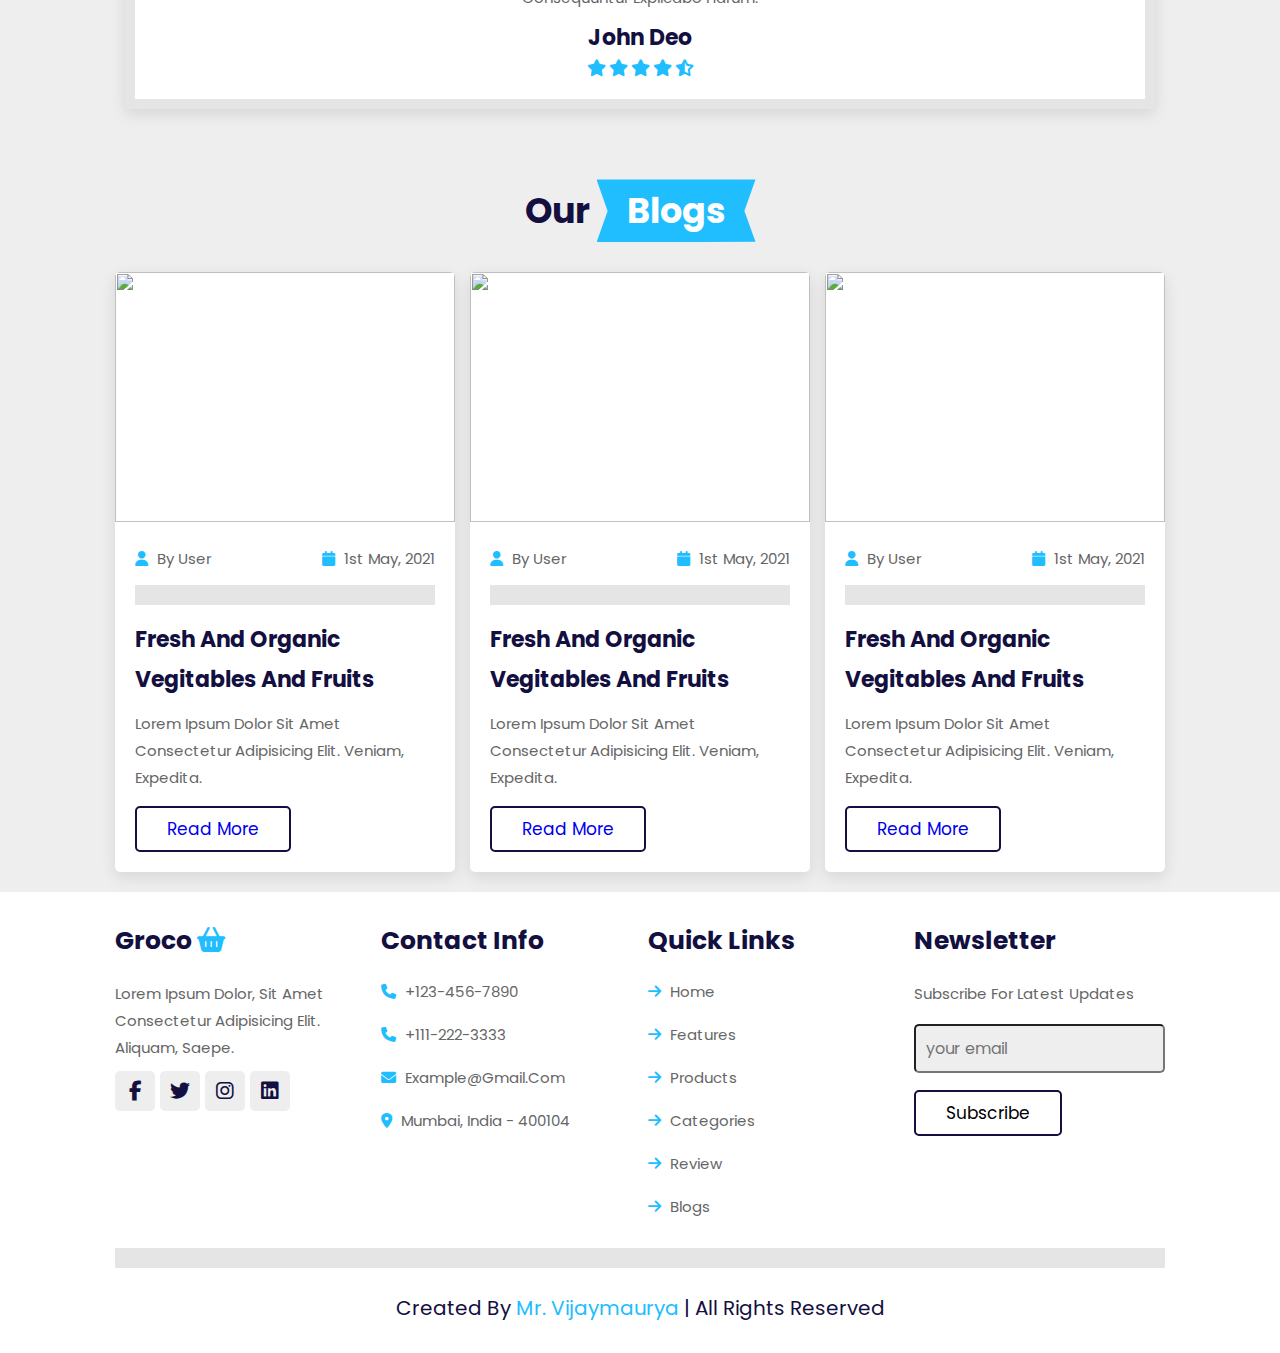
==== commit 62974d01: "changes in email address" ====
--- a/index.html
+++ b/index.html
@@ -482,7 +482,7 @@
             <h3>contact info</h3>
             <a href="#" class="links"> <i class="fas fa-phone"></i> +123-456-7890 </a>
             <a href="#" class="links"> <i class="fas fa-phone"></i> +111-222-3333 </a>
-            <a href="#" class="links"> <i class="fas fa-envelope"></i> shaikhanas@gmail.com </a>
+            <a href="#" class="links"> <i class="fas fa-envelope"></i> example@gmail.com </a>
             <a href="#" class="links"> <i class="fas fa-map-marker-alt"></i> mumbai, india - 400104 </a>
         </div>
 
@@ -518,4 +518,4 @@
     <!--  JS File Link -->
     <script src="script.js"></script>
 </body>
-</html>+</html>
